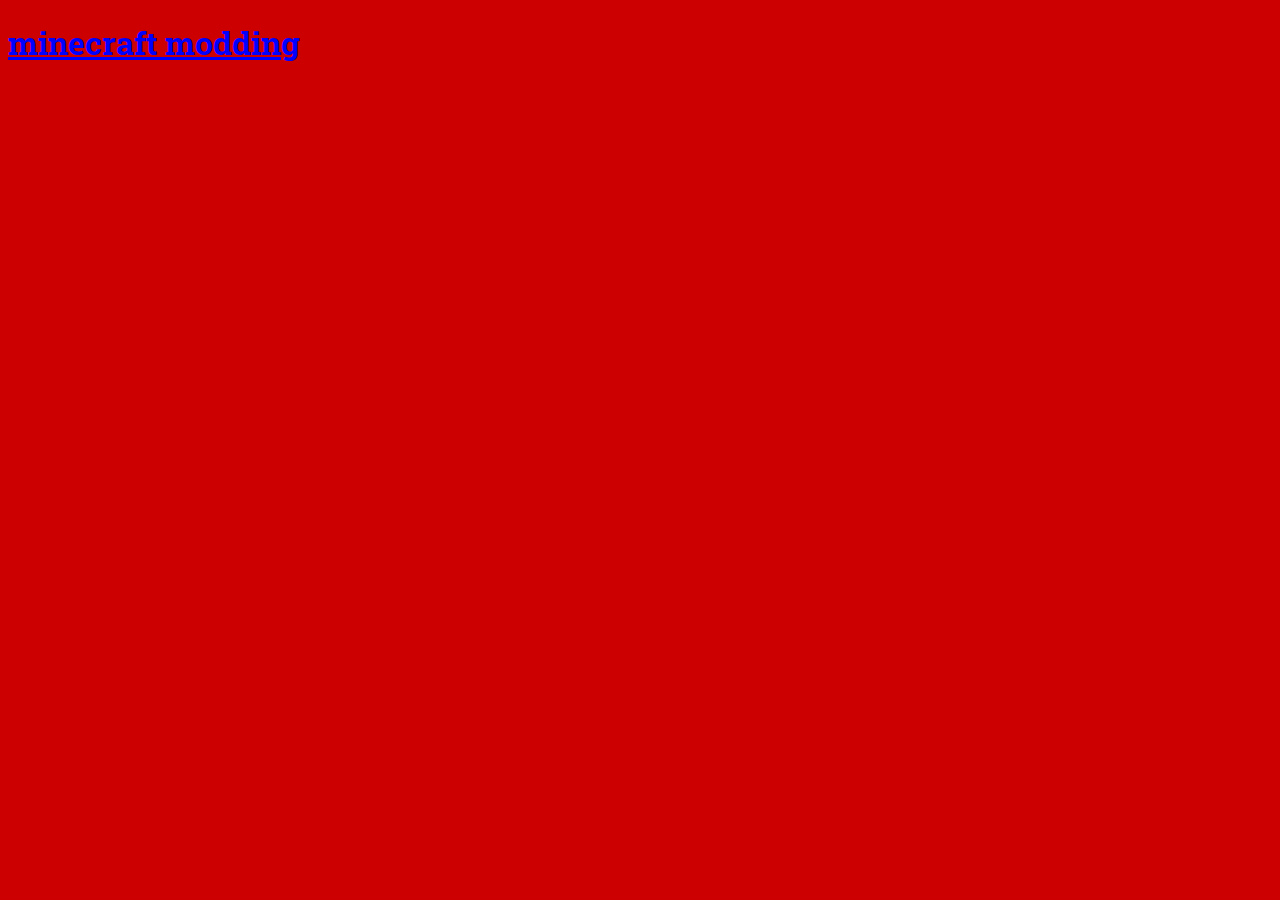
==== projects/index.html @ 145f98bb "some fixes" ====
<!DOCTYPE html>
<html lang="en" dir="ltr">

<head>
  <meta charset="utf-8">
  <meta name="viewport" content="width=device-width, initial-scale=1, shrink-to-fit=no">
  <title>shapehon projects</title>
  <link rel="icon" href="../sheep.png">
  <link rel="stylesheet" href="https://stackpath.bootstrapcdn.com/bootstrap/4.2.1/css/bootstrap.min.css" integrity="sha384-GJzZqFGwb1QTTN6wy59ffF1BuGJpLSa9DkKMp0DgiMDm4iYMj70gZWKYbI706tWS" crossorigin="anonymous">
  <link href="https://fonts.googleapis.com/css?family=Roboto+Slab" rel="stylesheet">
  <style media="screen">
    body {
      font-family: 'Roboto Slab', serif;
      background-color: #cc0000;
    }

    a,
    b {
      font-size: 32px;
      color: blue;
    }
  </style>
</head>

<body>
  <h1 class="text-center"><a href="https://shapehon.github.io/modding">minecraft modding</a></h1>
</body>

</html>
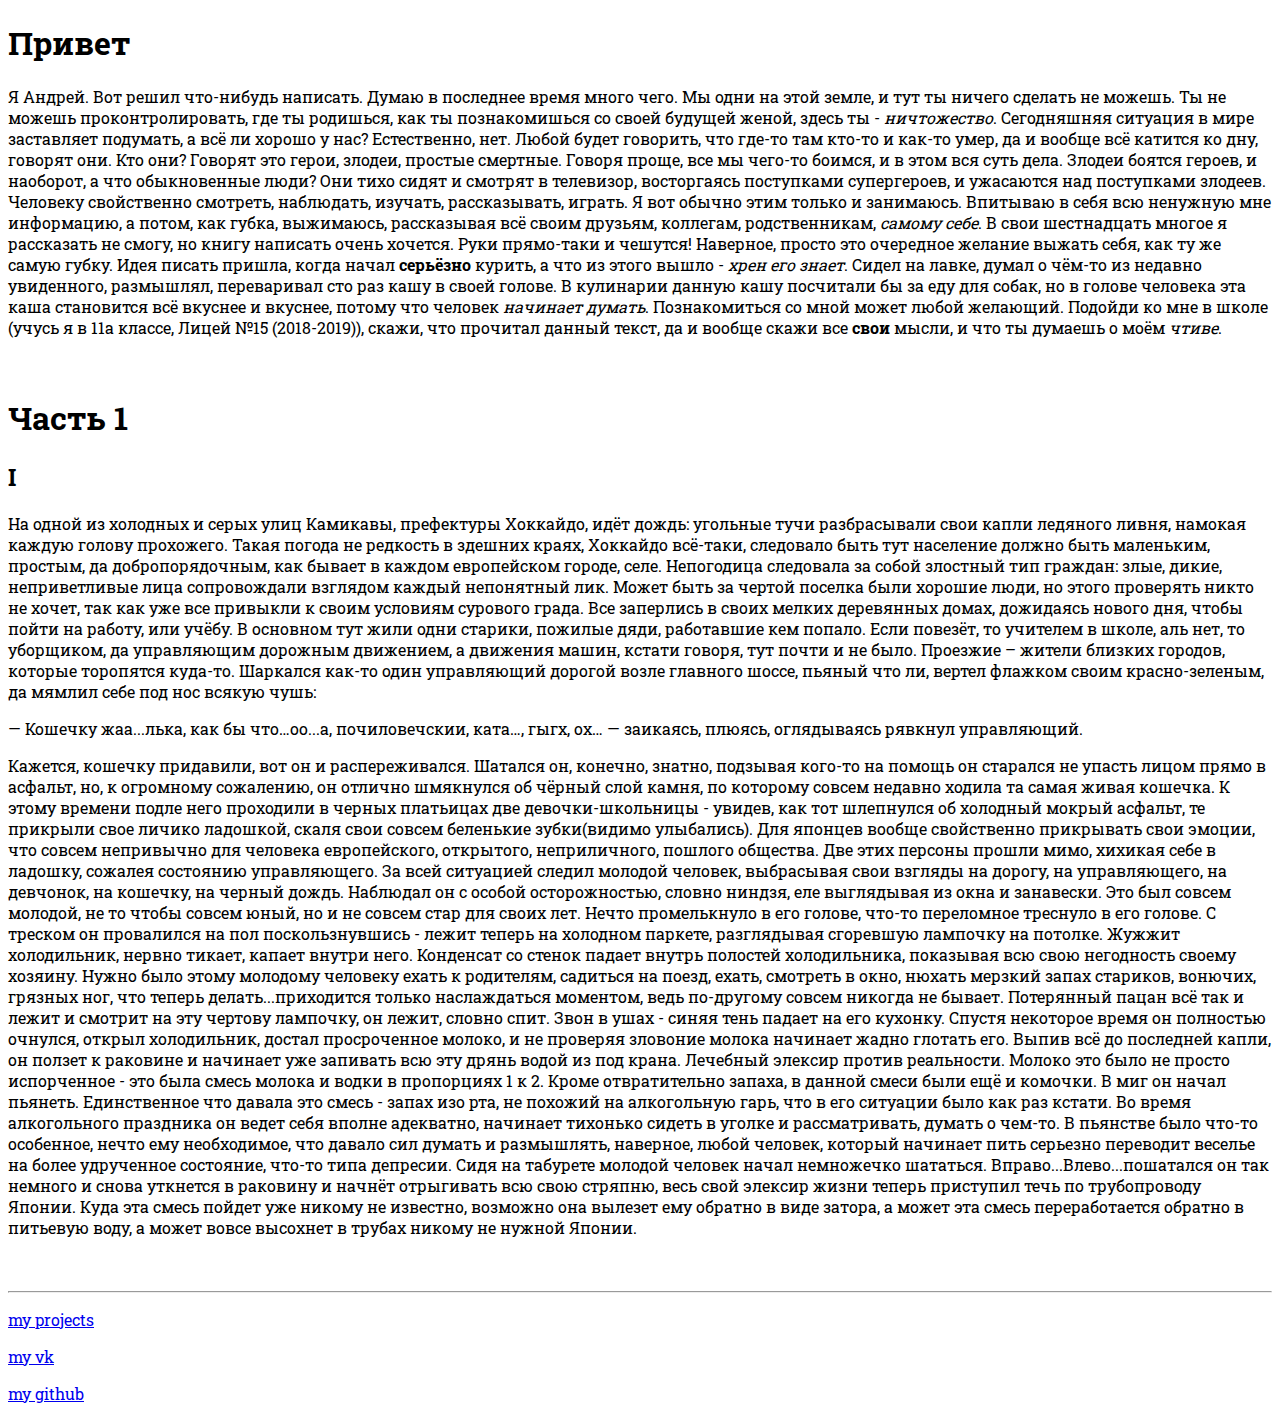
==== commit 2dfec7ac: "adding new text and site google checker" ====
--- a/projects/index.html
+++ b/projects/index.html
@@ -1,29 +1,91 @@
 <!DOCTYPE html>
-<html lang="en" dir="ltr">
+<html lang="ru" dir="ltr">
 
 <head>
   <meta charset="utf-8">
   <meta name="viewport" content="width=device-width, initial-scale=1, shrink-to-fit=no">
-  <title>shapehon projects</title>
-  <link rel="icon" href="../sheep.png">
+  <title>shapehon site</title>
+  <link rel="icon" href="sheep.png">
   <link rel="stylesheet" href="https://stackpath.bootstrapcdn.com/bootstrap/4.2.1/css/bootstrap.min.css" integrity="sha384-GJzZqFGwb1QTTN6wy59ffF1BuGJpLSa9DkKMp0DgiMDm4iYMj70gZWKYbI706tWS" crossorigin="anonymous">
   <link href="https://fonts.googleapis.com/css?family=Roboto+Slab" rel="stylesheet">
   <style media="screen">
     body {
       font-family: 'Roboto Slab', serif;
-      background-color: #cc0000;
-    }
-
-    a,
-    b {
-      font-size: 32px;
-      color: blue;
     }
   </style>
+
 </head>
 
 <body>
-  <h1 class="text-center"><a href="https://shapehon.github.io/modding">minecraft modding</a></h1>
+
+  <div class="container">
+    <div class="row justify-content-center">
+      <div class="col-md-auto">
+        <h1 class="text-center">Привет</h1>
+        <p>Я Андрей. Вот решил что-нибудь написать. Думаю в последнее время много чего. Мы одни на этой земле, и тут ты ничего сделать не можешь. Ты не можешь проконтролировать, где ты родишься, как ты познакомишься со
+          своей будущей
+          женой, здесь ты - <em>ничтожество</em>.
+          Сегодняшняя ситуация в мире заставляет подумать, а всё ли хорошо у нас? Естественно, нет. Любой будет говорить, что где-то там кто-то и как-то умер, да и вообще всё катится ко дну, говорят они. Кто они?
+          Говорят это
+          герои, злодеи,
+          простые смертные.
+          Говоря проще, все мы чего-то боимся, и в этом вся суть дела. Злодеи боятся героев, и наоборот, а что обыкновенные люди? Они тихо сидят и смотрят в телевизор, восторгаясь поступками супергероев, и ужасаются над
+          поступками злодеев.
+          Человеку свойственно смотреть, наблюдать, изучать, рассказывать, играть.
+          Я вот обычно этим только и занимаюсь. Впитываю в себя всю ненужную мне информацию, а потом, как губка, выжимаюсь, рассказывая всё своим друзьям, коллегам, родственникам, <em>самому себе</em>.
+          В свои шестнадцать многое я рассказать не смогу, но книгу написать очень хочется. Руки прямо-таки и чешутся! Наверное, просто это очередное желание выжать себя, как ту же самую губку.
+          Идея писать пришла, когда начал <strong>серьёзно</strong> курить, а что из этого вышло - <em>хрен его знает</em>. Сидел на лавке, думал о чём-то из недавно увиденного, размышлял, переваривал сто раз кашу в
+          своей
+          голове. В
+          кулинарии данную кашу посчитали бы за еду для собак, но в голове человека эта каша становится всё вкуснее и вкуснее, потому что человек <em>начинает думать</em>.
+          Познакомиться со мной может любой желающий. Подойди ко мне в школе (учусь я в 11а классе, Лицей №15 (2018-2019)), скажи, что прочитал данный текст, да и вообще скажи все <strong>свои</strong> мысли, и что
+          ты
+          думаешь о моём <em>чтиве</em>.</p>
+
+        <p><img src="sheeps1.jpg" class="img-fluid" alt=""></p>
+        <h1 class="text-center">Часть 1</h1>
+        <h2 class="text-center">I</h2>
+        <p>На одной из холодных и серых улиц Камикавы, префектуры Хоккайдо, идёт дождь: угольные тучи разбрасывали свои капли ледяного ливня, намокая каждую голову прохожего. Такая погода не редкость в здешних краях, Хоккайдо
+          всё-таки, следовало быть тут население должно быть маленьким, простым, да добропорядочным, как бывает в каждом европейском городе, селе. Непогодица следовала за собой злостный тип граждан: злые, дикие,
+          неприветливые лица сопровождали взглядом каждый непонятный лик. Может быть за чертой поселка были хорошие люди, но этого проверять никто не хочет, так как уже все привыкли к своим условиям сурового града. Все
+          заперлись в своих мелких деревянных домах, дожидаясь нового дня, чтобы пойти на работу, или учёбу. В основном тут жили одни старики, пожилые дяди, работавшие кем попало. Если повезёт, то учителем в школе, аль
+          нет, то уборщиком, да управляющим дорожным движением, а движения машин, кстати говоря, тут почти и не было. Проезжие – жители близких городов, которые торопятся куда-то.
+          Шаркался как-то один управляющий дорогой возле главного шоссе, пьяный что ли, вертел флажком своим красно-зеленым, да мямлил себе под нос всякую чушь:
+          <p>— Кошечку жаа...лька, как бы что…оо...а, почиловечскии, ката…, гыгх, ох… — заикаясь, плюясь, оглядываясь рявкнул управляющий.</p>
+          Кажется, кошечку придавили, вот он и распереживался. Шатался он, конечно, знатно, подзывая кого-то на помощь он старался не упасть лицом прямо в асфальт, но, к огромному сожалению, он отлично шмякнулся об
+          чёрный слой камня, по которому совсем недавно ходила та самая живая кошечка. К этому времени подле него проходили в черных платьицах две девочки-школьницы - увидев, как тот шлепнулся об холодный мокрый
+          асфальт, те прикрыли свое личико ладошкой, скаля свои совсем беленькие зубки(видимо улыбались). Для японцев вообще свойственно прикрывать свои эмоции, что совсем непривычно для человека европейского,
+          открытого, неприличного, пошлого общества. Две этих персоны прошли мимо, хихикая себе в ладошку, сожалея состоянию управляющего. За всей ситуацией следил молодой человек, выбрасывая свои взгляды на дорогу, на
+          управляющего, на девчонок, на кошечку, на черный дождь. Наблюдал он с особой осторожностью, словно ниндзя, еле выглядывая из окна и занавески. Это был совсем молодой, не то чтобы совсем юный, но и не совсем
+          стар для своих лет. Нечто промелькнуло в его голове, что-то переломное треснуло в его голове. С треском он провалился на пол поскользнувшись - лежит теперь на холодном паркете, разглядывая сгоревшую лампочку
+          на потолке. Жужжит холодильник, нервно тикает, капает внутри него. Конденсат со стенок падает внутрь полостей холодильника, показывая всю свою негодность своему хозяину. Нужно было этому молодому человеку
+          ехать к родителям, садиться на поезд, ехать, смотреть в окно, нюхать мерзкий запах стариков, вонючих, грязных ног, что теперь делать...приходится только наслаждаться моментом, ведь по-другому совсем никогда не
+          бывает. Потерянный пацан всё так и лежит и смотрит на эту чертову лампочку, он лежит, словно спит. Звон в ушах - синяя тень падает на его кухонку. Спустя некоторое время он полностью очнулся, открыл
+          холодильник, достал просроченное молоко, и не проверяя зловоние молока начинает жадно глотать его. Выпив всё до последней капли, он ползет к раковине и начинает уже запивать всю эту дрянь водой из под крана.
+          Лечебный элексир против реальности. Молоко это было не просто испорченное - это была смесь молока и водки в пропорциях 1 к 2. Кроме отвратительно запаха, в данной смеси были ещё и комочки. В миг он начал
+          пьянеть. Единственное что давала это смесь - запах изо рта, не похожий на алкогольную гарь, что в его ситуации было как раз кстати. Во время алкогольного праздника он ведет себя вполне адекватно, начинает
+          тихонько сидеть в уголке и рассматривать, думать о чем-то. В пьянстве было что-то особенное, нечто ему необходимое, что давало сил думать и размышлять, наверное, любой человек, который начинает пить
+          серьезно переводит веселье на более удрученное состояние, что-то типа депресии. Сидя на табурете молодой человек начал немножечко шататься.
+          Вправо...Влево...пошатался он так немного и снова уткнется в раковину и начнёт отрыгивать всю свою стряпню, весь свой элексир жизни теперь приступил течь по трубопроводу Японии. Куда эта смесь пойдет уже
+          никому не известно, возможно она вылезет ему обратно в виде затора, а может эта смесь переработается обратно в питьевую воду, а может вовсе высохнет в трубах никому не нужной Японии.</p>
+
+
+
+        <p><a href="https://shapehon.github.io/secret"><img src="sheeps2.jpg" class="img-fluid" alt=""></a></p>
+        <p>
+          <hr>
+        </p>
+        <p><a href="https://shapehon.github.io/projects">my projects</a></p>
+        <p><a href="https://vk.com/shapehon">my vk</a></p>
+        <p><a href="https://github.io/shapehon">my github</a></p>
+      </div>
+    </div>
+  </div>
+
+  <script src="https://code.jquery.com/jquery-3.3.1.slim.min.js" integrity="sha384-q8i/X+965DzO0rT7abK41JStQIAqVgRVzpbzo5smXKp4YfRvH+8abtTE1Pi6jizo" crossorigin="anonymous"></script>
+  <script src="https://cdnjs.cloudflare.com/ajax/libs/popper.js/1.14.6/umd/popper.min.js" integrity="sha384-wHAiFfRlMFy6i5SRaxvfOCifBUQy1xHdJ/yoi7FRNXMRBu5WHdZYu1hA6ZOblgut" crossorigin="anonymous"></script>
+  <script src="https://stackpath.bootstrapcdn.com/bootstrap/4.2.1/js/bootstrap.min.js" integrity="sha384-B0UglyR+jN6CkvvICOB2joaf5I4l3gm9GU6Hc1og6Ls7i6U/mkkaduKaBhlAXv9k" crossorigin="anonymous"></script>
+
 </body>
 
 </html>
